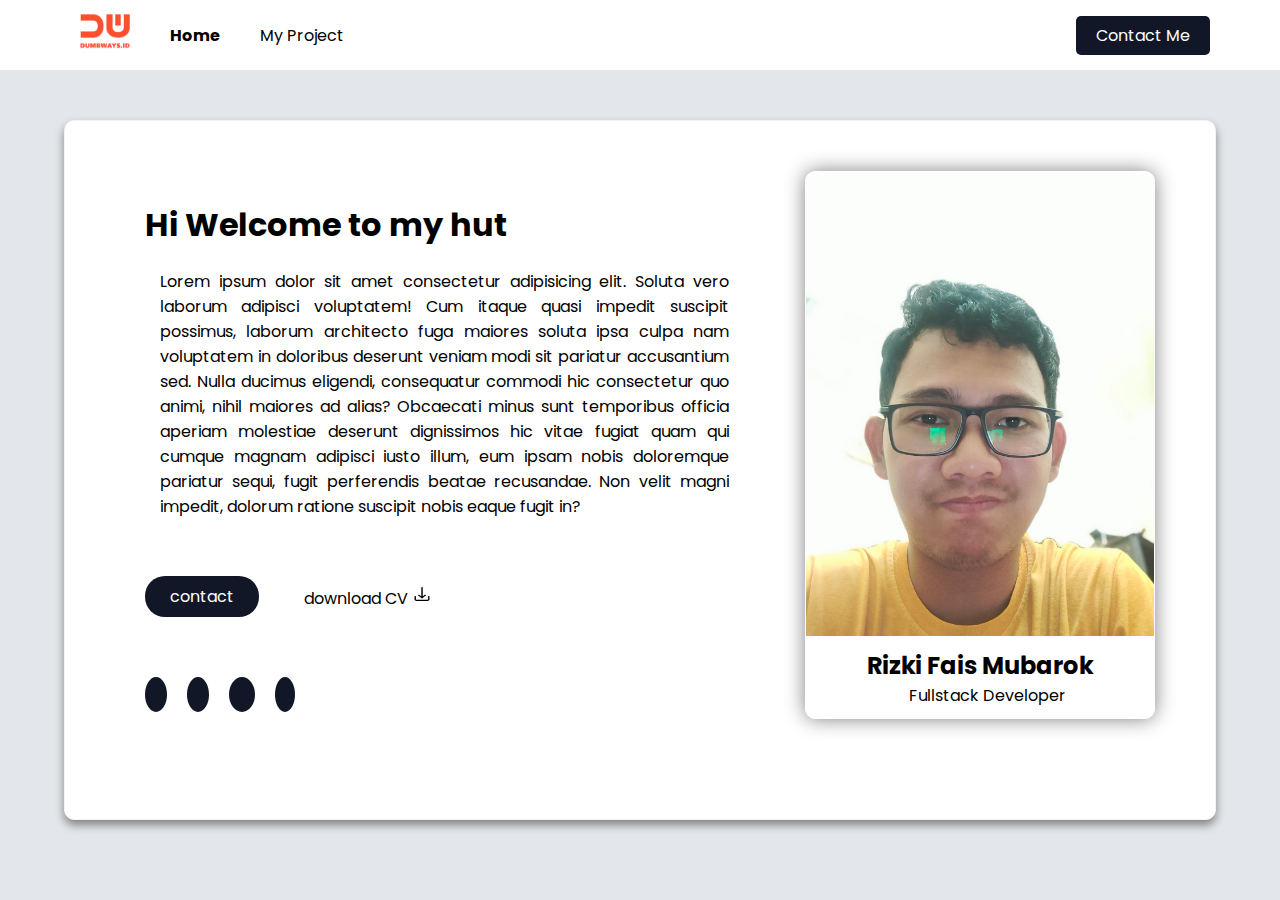
==== index.html @ 47374220 "first commit" ====
<!DOCTYPE html>
<html lang="en">
  <head>
    <meta charset="UTF-8" />
    <meta http-equiv="X-UA-Compatible" content="IE=edge" />
    <meta name="viewport" content="width=device-width, initial-scale=1.0" />
    <link
      rel="stylesheet"
      href="https://cdnjs.cloudflare.com/ajax/libs/font-awesome/6.3.0/css/all.min.css"
      integrity="sha512-SzlrxWUlpfuzQ+pcUCosxcglQRNAq/DZjVsC0lE40xsADsfeQoEypE+enwcOiGjk/bSuGGKHEyjSoQ1zVisanQ=="
      crossorigin="anonymous"
      referrerpolicy="no-referrer"
    />
    <link rel="stylesheet" href="assets/css/style.css" />
    <title>Task 5 | Dumbways</title>
  </head>
  <body>
    <nav class="navbar">
      <div class="nav-left">
        <ul>
          <li><img src="assets/image/dumbways.png" alt="My Logo" width="50" /></li>
          <li><a href="#" class="active">Home</a></li>
          <li><a href="my-project.html">My Project</a></li>
        </ul>
      </div>
      <div class="nav-right">
        <a href="contact-form.html">Contact Me</a>
      </div>
    </nav>

    <div class="container">
      <div class="main-left">
        <div class="wrap">
          <h1>Hi Welcome to my hut</h1>
          <p class="isi">
            Lorem ipsum dolor sit amet consectetur adipisicing elit. Soluta vero laborum adipisci voluptatem! Cum itaque quasi impedit suscipit possimus, laborum architecto fuga maiores soluta ipsa culpa nam voluptatem in doloribus deserunt
            veniam modi sit pariatur accusantium sed. Nulla ducimus eligendi, consequatur commodi hic consectetur quo animi, nihil maiores ad alias? Obcaecati minus sunt temporibus officia aperiam molestiae deserunt dignissimos hic vitae
            fugiat quam qui cumque magnam adipisci iusto illum, eum ipsam nobis doloremque pariatur sequi, fugit perferendis beatae recusandae. Non velit magni impedit, dolorum ratione suscipit nobis eaque fugit in?
          </p>
          <div class="wrap-main">
            <a href="#" class="contact">contact</a>
            <p class="cv">
              download CV <a href="#" download><img src="assets/image/download.png" alt="Download Logo" width="20" /></a>
            </p>
          </div>
        </div>

        <div class="sosmed">
          <a href="https://www.linkedin.com/in/rizkifaism/" target="_blank" class="linkedin">
            <i class="fa-brands fa-linkedin-in"></i>
          </a>
          <a href="https://www.instagram.com/rizkifais.m/" target="_blank" class="ig">
            <i class="fa-brands fa-instagram"></i>
          </a>
          <a href="#" target="_blank" class="fb">
            <i class="fa-brands fa-facebook-f"></i>
          </a>
          <a href="https://twitter.com/RizkiFais_" target="_blank" class="twitter">
            <i class="fa-brands fa-twitter"></i>
          </a>
        </div>
      </div>

      <div class="main-right">
        <div class="card">
          <img src="assets/image/my-photo.jpg" alt="My Photo" width="200px" style="width: 100%" />
          <h2>Rizki Fais Mubarok</h2>
          <p>Fullstack Developer</p>
        </div>
      </div>
    </div>
  </body>
</html>
---- assets/css/style.css ----
@import url("https://fonts.googleapis.com/css2?family=Poppins&display=swap");

* {
  margin: 0;
  padding: 0;
  box-sizing: border-box;
}

html {
  scroll-behavior: smooth;
}

body {
  font-family: Poppins, Arial, Helvetica, sans-serif;
  background-color: #e3e7eb;
}

.navbar {
  position: sticky;
  top: 0;
  background-color: #fff;
  height: 70px;
  display: flex;
  justify-content: center;
  align-items: center;
  justify-content: space-between;
}

.nav-left ul {
  list-style: none;
  display: flex;
  align-items: center;
  justify-content: space-evenly;
}

.nav-left ul li {
  font-size: 1rem;
  margin-left: 30px;
  margin-right: 10px;
}

.nav-left ul li img {
  margin-left: 50px;
}

.nav-left ul li a {
  text-decoration: none;
  color: black;
}

.nav-left ul li a:active {
  font-weight: bold;
}

.nav-left .active {
  font-weight: bold;
}

.nav-right a {
  text-decoration: none;
  background-color: #111727;
  padding: 8px 20px;
  color: #fff;
  border-radius: 5px;
  margin-right: 70px;
}

.container {
  display: flex;
  width: 90vw;
  margin: 50px auto;
  border: 1px solid rgb(245, 242, 242);
  border-radius: 10px;
  box-shadow: 0 5px 10px gray;
  background-color: #fff;
}

.wrap {
  width: 80%;
  margin: 30px 80px;
}

.wrap-main {
  display: flex;
  flex-direction: row;
}

.wrap h1 {
  padding-top: 50px;
  padding-bottom: 20px;
}

.wrap .isi {
  text-align: justify;
  padding-bottom: 37px;
}

.wrap .contact {
  color: white;
  text-decoration: none;
  background-color: #111727;
  padding: 8px 25px;
  border-radius: 20px;
  text-align: center;
  margin-top: 20px;
  margin-right: 30px;
  transition: 0.5s ease-in-out;
}

.contact:hover {
  background-color: #cfcaca;
  color: #111727;
  transform: scale(1.1);
}

.wrap .cv {
  padding-top: 28px;
}

.sosmed {
  display: flex;
  justify-content: flex-start;
  align-items: center;
  margin: 50px 70px 60px;
}

.sosmed i {
  text-align: center;
  padding: 5px;
}

.linkedin {
  color: white;
  background-color: #111727;
  padding: 5px 6px;
  border-radius: 50%;
  margin: 10px;
  transition: 0.5s ease-in-out;
}

.ig {
  color: white;
  background-color: #111727;
  padding: 5px 6px;
  border-radius: 50%;
  margin: 10px;
  transition: 0.5s ease-in-out;
}

.fb {
  color: white;
  background-color: #111727;
  padding: 5px 8px;
  border-radius: 50%;
  margin: 10px;
  transition: 0.5s ease-in-out;
}

.twitter {
  color: white;
  background-color: #111727;
  padding: 5px;
  border-radius: 50%;
  margin: 10px;
  transition: 0.5s ease-in-out;
}

.linkedin:hover {
  color: #111727;
  background-color: #cfcaca;
  border-radius: 50%;
  padding: 5px 6px;
}

.ig:hover {
  color: #111727;
  background-color: #cfcaca;
  border-radius: 50%;
  padding: 5px 6px;
}

.fb:hover {
  color: #111727;
  background-color: #cfcaca;
  border-radius: 50%;
  padding: 5px 8px;
}

.twitter:hover {
  color: #111727;
  background-color: #cfcaca;
  border-radius: 50%;
  padding: 5px;
}

.card {
  margin: 50px 60px 100px 10px;
  width: 350px;
  background-color: white;
  border: 1px solid white;
  border-radius: 10px;
  overflow: hidden;
  box-shadow: 0 0 20px gray;
}

.card h2 {
  margin: 0;
  text-align: center;
  padding-top: 5px;
}

.card p {
  margin: 0;
  text-align: center;
  padding-bottom: 10px;
}

.form {
  width: 500px;
  margin: 30px auto;
  padding: 10px;
}

.form h1 {
  font-weight: 900;
  text-align: center;
  margin-top: 50px;
  margin-bottom: 40px;
}

.form .add-project {
  font-weight: 900;
  text-align: center;
  margin-top: 50px;
  margin-bottom: 15px;
}

.form .wrap-dat {
  display: flex;
  margin-bottom: 20px;
}

.form .stardat {
  width: 50%;
  margin-right: 10px;
}

.form .enddat {
  width: 50%;
}

.form div {
  margin-top: 10px;
}

.form div label {
  font-size: 20px;
  font-weight: 400;
}

.form div input,
select,
textarea {
  width: 100%;
  padding: 10px;
  background-color: #fff;
  margin-top: 5px;
  font-size: 15px;
  border: 1px solid #dbdbdb;
  border-radius: 5px;
}

.form .tech {
  display: flex;
  align-items: flex-start;
  margin-bottom: 20px;
}

.form .tech .label-tech {
  color: #000;
  font-weight: 400;
}

.form .tech input {
  width: 10%;
}

.form .tech .side-left {
  width: 50%;
  display: flex;
  flex-direction: column;
}

.form .tech .side-right {
  width: 50%;
  display: flex;
  flex-direction: column;
  padding-top: 32px;
}

.form .tech label {
  color: #514a4a;
}

.form .input-image-group {
  width: 100%;
  font-size: 20px;
  font-weight: 400;
  padding: 8px;
  margin-top: 5px;
  margin-bottom: 20px;
  background: #f4f3f3;
  border: 1px solid #c4c4c4;
  border-radius: 5px;
  cursor: pointer;
}

.form .input-image-group label span {
  font-size: 1rem;
  background: #e4e4e4;
  padding-left: 7px;
  padding-right: 7px;
  color: #b2abab;
  border-radius: 4px;
}

.form .input-image-group label {
  cursor: pointer;
  display: flex;
  justify-content: space-between;
}

.form div textarea {
  resize: none;
}

.form div button {
  background-color: #111727;
  padding: 5px 30px;
  color: white;
  border-radius: 30px;
  border: 1px solid #111727;
  float: right;
  margin-bottom: 60px;
  margin-top: 30px;
  font-weight: bold;
  cursor: pointer;
}

.screen-project {
  margin-top: 130px;
  background-color: #fff;
  padding-bottom: 30px;
}

.screen-project h1 {
  text-align: center;
  padding-top: 50px;
}

.wrap-project {
  margin: 50px 20px 20px;
  display: flex;
  flex-wrap: wrap;
  justify-content: flex-start;
}

.wrap-project .card-project {
  margin-left: 30px;
  margin-bottom: 35px;
  width: 30%;
  border: 1px solid #fff;
  border-radius: 10px;
  overflow: hidden;
  box-shadow: 0 5px 10px gray;
}

.wrap-project .card-project .card-avatar {
  width: 100%;
  padding: 15px 15px 5px 15px;
  border-radius: 20px;
}

.wrap-project .card-project h3,
.duration,
p,
i,
.btn-card {
  padding-left: 15px;
}

.wrap-project .card-project .duration {
  color: #5b5555;
  font-size: 0.9rem;
  padding-bottom: 25px;
}

.wrap-project .card-project p {
  text-align: justify;
  width: 85%;
  padding-bottom: 20px;
}

.wrap-project .card-project img {
  width: 50px;
  padding-left: 15px;
  padding-bottom: 15px;
}

.wrap-project .card-project .btn-card {
  padding-right: 10px;
  margin-bottom: 20px;
  display: flex;
  justify-content: space-between;
  align-items: flex-end;
}

.wrap-project .card-project .btn-card a {
  text-decoration: none;
  color: #fff;
  background-color: #111727;
  padding: 2px 70px;
  border-radius: 8px;
  font-weight: 400;
}
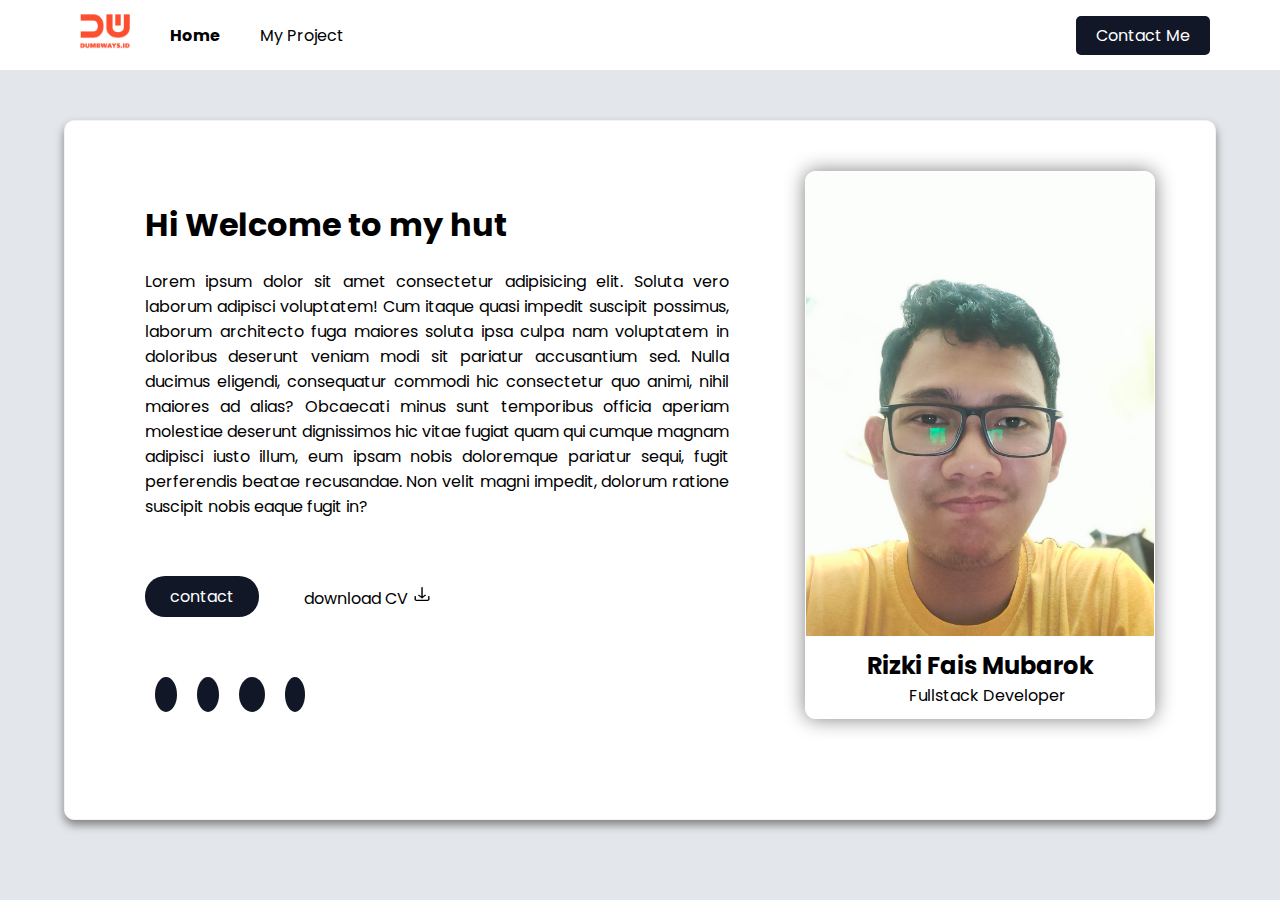
==== commit 2ba84d2e: "fixed css" ====
--- a/index.html
+++ b/index.html
@@ -25,6 +25,12 @@
       </div>
       <div class="nav-right">
         <a href="contact-form.html">Contact Me</a>
+      </div>
+      <div class="menu-toggle">
+        <input type="checkbox" />
+        <span></span>
+        <span></span>
+        <span></span>
       </div>
     </nav>
 
--- a/assets/css/style.css
+++ b/assets/css/style.css
@@ -63,6 +63,54 @@
   color: #fff;
   border-radius: 5px;
   margin-right: 70px;
+}
+
+.navbar .menu-toggle {
+  display: none;
+  flex-direction: column;
+  height: 20px;
+  justify-content: space-between;
+  position: relative;
+}
+
+.navbar .menu-toggle input {
+  position: absolute;
+  width: 50px;
+  height: 35px;
+  left: -13px;
+  top: -8px;
+  opacity: 0;
+  cursor: pointer;
+  z-index: 2;
+}
+
+.navbar .menu-toggle span {
+  display: block;
+  width: 28px;
+  height: 3px;
+  background-color: #000;
+  border-radius: 3px;
+  margin-bottom: 5px;
+}
+
+.menu-toggle span:nth-child(2) {
+  transform-origin: 0 0;
+}
+
+.menu-toggle span:nth-child(4) {
+  transform-origin: 0 100%;
+}
+
+.menu-toggle input:checked ~ span:nth-child(2) {
+  transform: rotate(45deg) translate(-1px, -1px);
+}
+
+.menu-toggle input:checked ~ span:nth-child(3) {
+  transform: scale(0);
+}
+
+.menu-toggle input:checked ~ span:nth-child(4) {
+  transform: rotate(-45deg) translate(-1px, 0);
 }
 
 .container {
@@ -92,6 +140,7 @@
 
 .wrap .isi {
   text-align: justify;
+  padding-left: 0px;
   padding-bottom: 37px;
 }
 
@@ -121,7 +170,7 @@
   display: flex;
   justify-content: flex-start;
   align-items: center;
-  margin: 50px 70px 60px;
+  margin: 50px 80px 60px;
 }
 
 .sosmed i {
@@ -135,7 +184,7 @@
   padding: 5px 6px;
   border-radius: 50%;
   margin: 10px;
-  transition: 0.5s ease-in-out;
+  transition: 0.3s ease-in-out;
 }
 
 .ig {
@@ -144,7 +193,7 @@
   padding: 5px 6px;
   border-radius: 50%;
   margin: 10px;
-  transition: 0.5s ease-in-out;
+  transition: 0.3s ease-in-out;
 }
 
 .fb {
@@ -153,7 +202,7 @@
   padding: 5px 8px;
   border-radius: 50%;
   margin: 10px;
-  transition: 0.5s ease-in-out;
+  transition: 0.3s ease-in-out;
 }
 
 .twitter {
@@ -162,7 +211,7 @@
   padding: 5px;
   border-radius: 50%;
   margin: 10px;
-  transition: 0.5s ease-in-out;
+  transition: 0.3s ease-in-out;
 }
 
 .linkedin:hover {
@@ -423,3 +472,55 @@
   border-radius: 8px;
   font-weight: 400;
 }
+
+/* Responsive Breakpoint */
+@media screen and (max-width: 768px) {
+  .nav-right a {
+    margin-right: 30px;
+  }
+
+  .container {
+    display: block;
+  }
+
+  .wrap {
+    width: auto;
+    margin: 30px 60px;
+  }
+
+  .sosmed {
+    display: flex;
+    justify-content: center;
+  }
+
+  .card {
+    margin: 50px auto;
+  }
+
+  .wrap-project {
+    padding-right: 20px;
+  }
+
+  .wrap-project .card-project {
+    width: 45%;
+  }
+
+  .wrap-project .card-project .btn-card a {
+    padding: 2px 45px;
+  }
+}
+
+@media screen and (max-width: 576px) {
+  .wrap-project {
+    background-color: salmon;
+    padding-right: 30px;
+  }
+
+  .wrap-project .card-project {
+    width: 100%;
+  }
+
+  .wrap-project .card-project .btn-card a {
+    margin: 0px 10px;
+  }
+}
